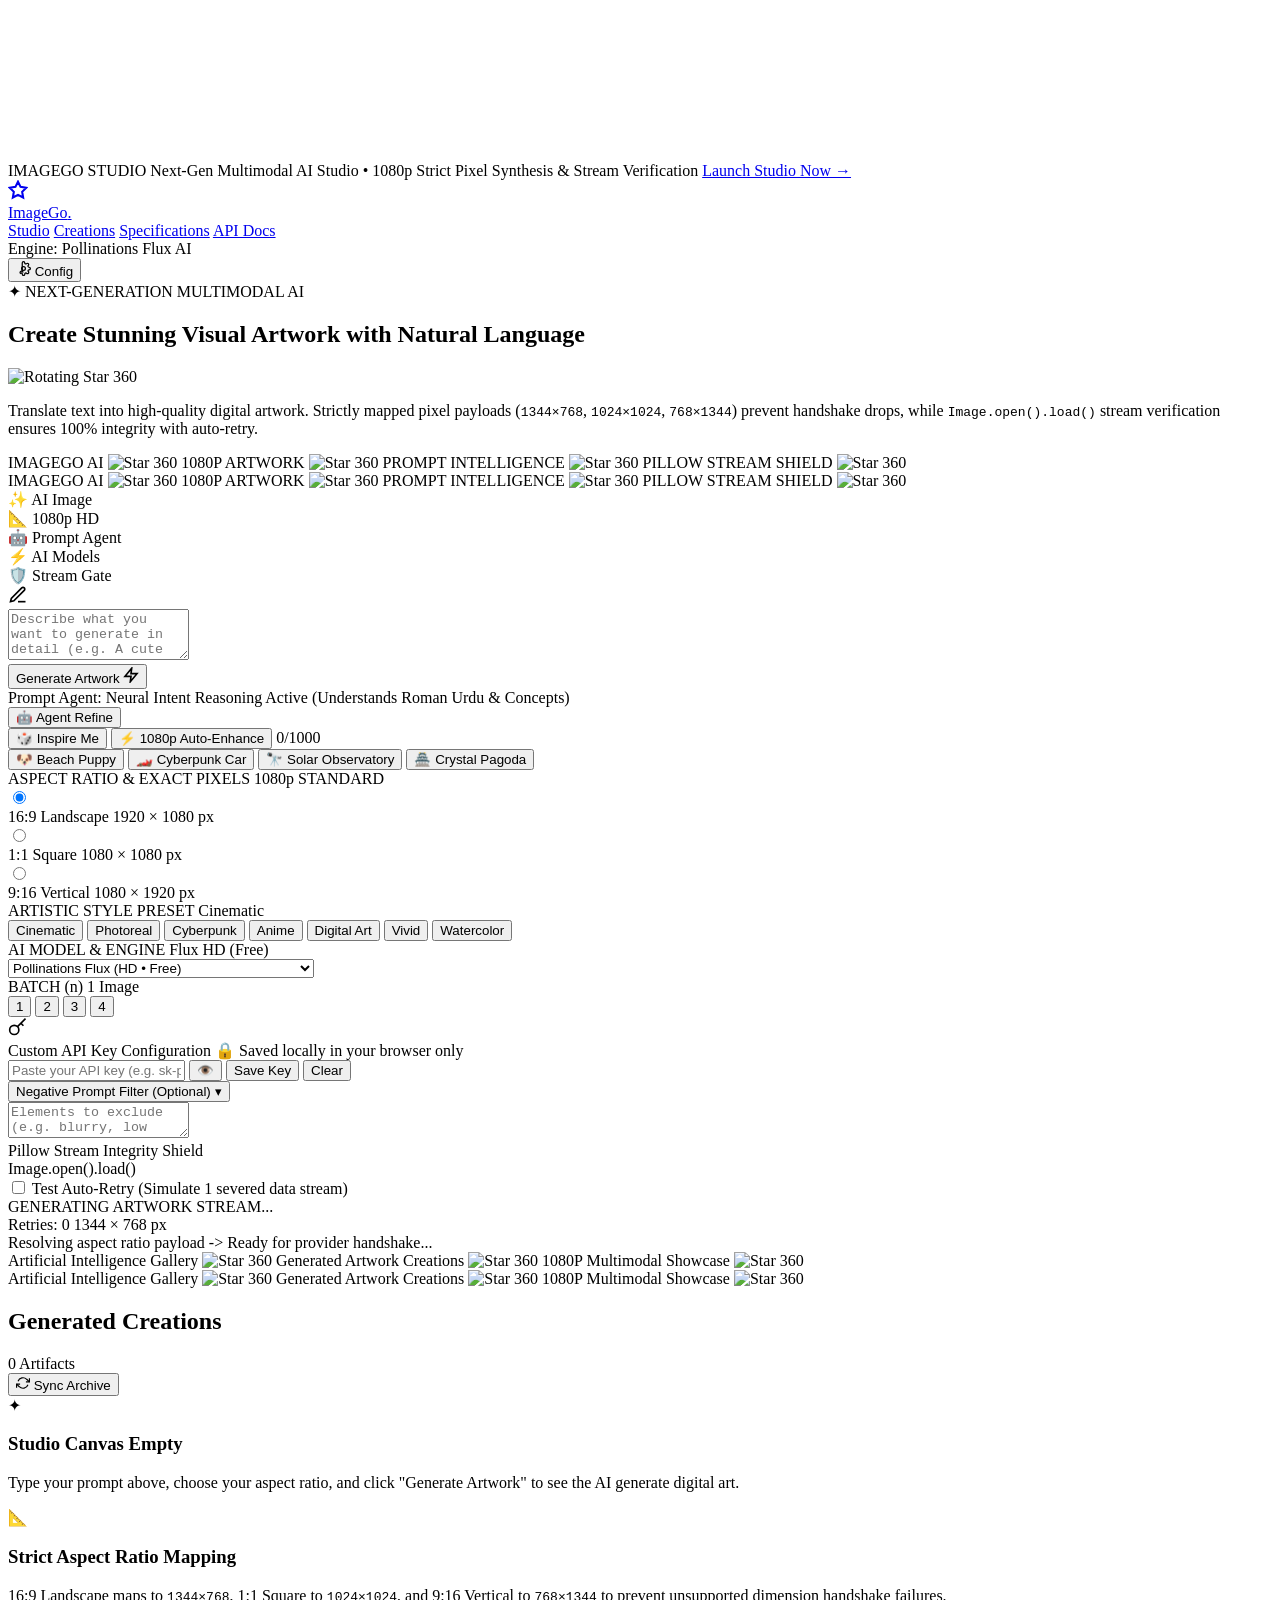
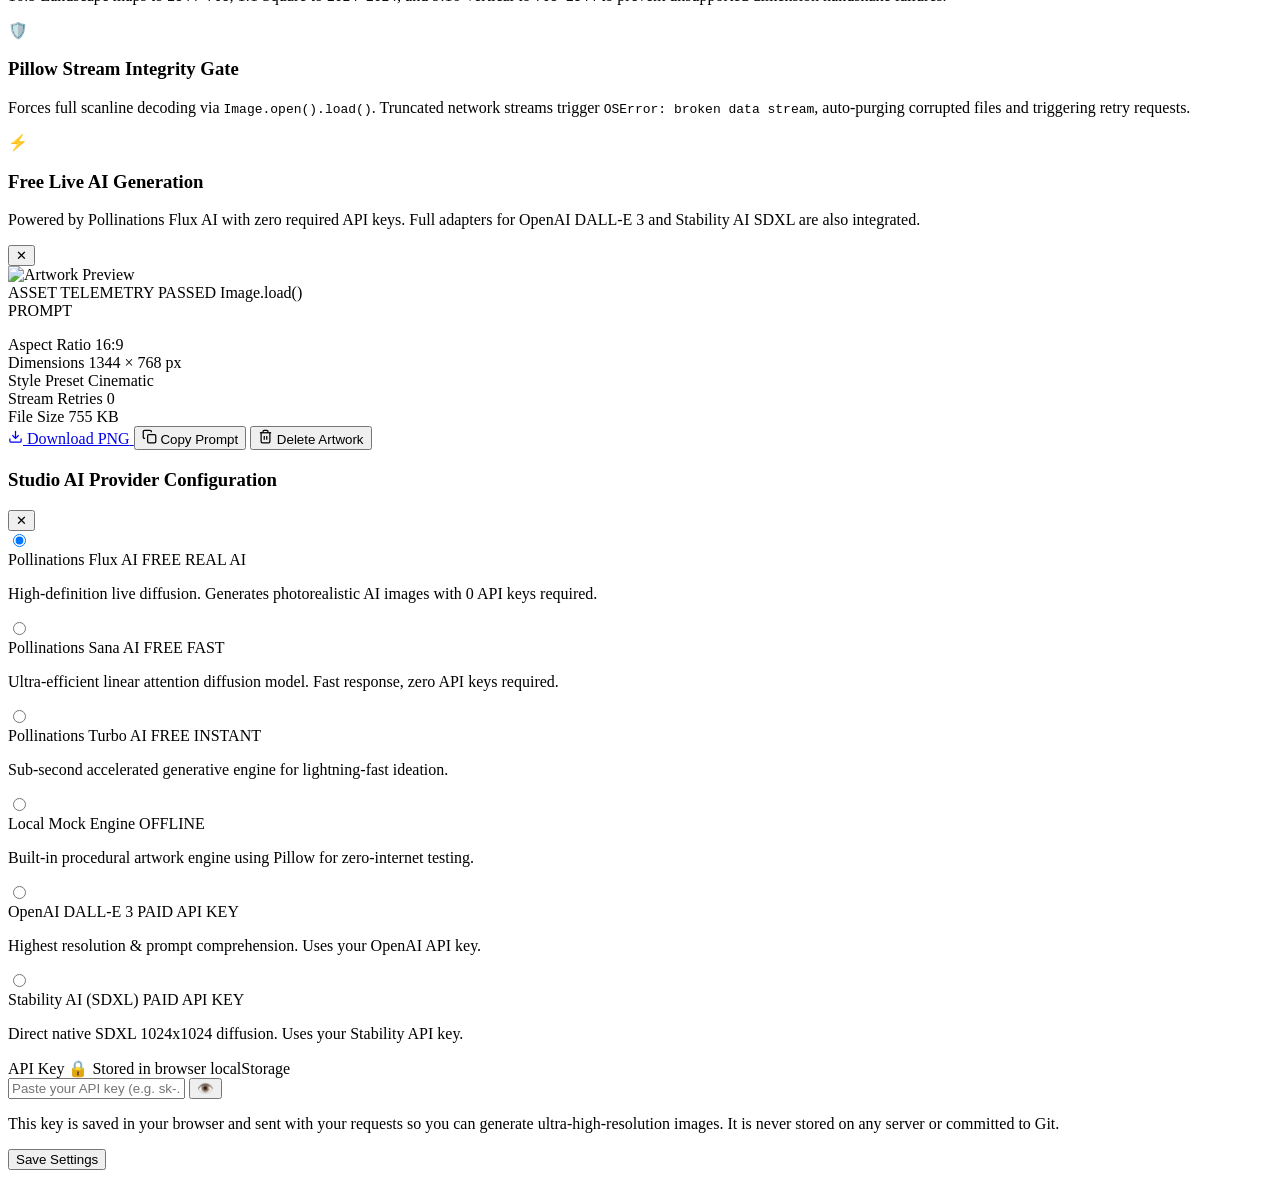
==== app/static/index.html @ f9ce42af "feat: complete ImageGo Multimodal AI Studio with 1080p resolution mapping, Pillow verification shiel" ====
<!DOCTYPE html>
<html lang="en">

<head>
  <meta charset="UTF-8" />
  <meta name="viewport" content="width=device-width, initial-scale=1.0" />
  <title>ImageGo // Next-Gen Multimodal AI Studio</title>
  <meta name="description"
    content="State-of-the-art AI image studio ImageGo, featuring live background video, strict aspect-ratio pixel mapping, and Pillow stream integrity verification." />

  <!-- Premium Fonts: Inter & Plus Jakarta Sans -->
  <link rel="preconnect" href="https://fonts.googleapis.com" />
  <link rel="preconnect" href="https://fonts.gstatic.com" crossorigin />
  <link
    href="https://fonts.googleapis.com/css2?family=Inter:wght@300;400;500;600;700;800&family=JetBrains+Mono:wght@400;500;600&family=Plus+Jakarta+Sans:wght@600;700;800&display=swap"
    rel="stylesheet" />

  <link rel="stylesheet" href="/static/css/style.css?v=10.1" />
</head>

<body class="imagenerator-body">
  <!-- Live Ambient Video Background -->
  <div class="video-bg-container">
    <video class="video-bg" autoplay loop muted playsinline poster="">
      <source
        src="https://d8j0ntlcm91z4.cloudfront.net/user_38xzZboKViGWJOttwIXH07lWA1P/hf_20260815_030633_1712fc71-4979-4e14-98f9-9f95702ab3da.mp4"
        type="video/mp4" />
    </video>
    <div class="video-overlay"></div>
  </div>

  <!-- Top Announcement Bar (Webflow Imagenerator rt-sign-up-offer) -->
  <div class="top-announcement-bar">
    <div class="announcement-content">
      <span class="announcement-pill">IMAGEGO STUDIO</span>
      <span class="announcement-text">Next-Gen Multimodal AI Studio • 1080p Strict Pixel Synthesis & Stream Verification</span>
      <a href="#studio-section" class="announcement-link">Launch Studio Now →</a>
    </div>
  </div>

  <!-- Sticky Glass Navbar (Imagenerator Style) -->
  <header class="main-navbar">
    <div class="nav-container">
      <a href="/" class="brand-logo">
        <div class="logo-icon-wrap">
          <svg width="20" height="20" viewBox="0 0 24 24" fill="none" stroke="currentColor" stroke-width="2.5">
            <polygon
              points="12 2 15.09 8.26 22 9.27 17 14.14 18.18 21.02 12 17.77 5.82 21.02 7 14.14 2 9.27 8.91 8.26 12 2">
            </polygon>
          </svg>
        </div>
        <span class="brand-name">ImageGo<span class="brand-dot">.</span></span>
      </a>

      <!-- Center Nav Links -->
      <nav class="nav-links-menu">
        <a href="#studio-section" class="nav-link active">Studio</a>
        <a href="#gallery-section" class="nav-link">Creations</a>
        <a href="#specs-section" class="nav-link">Specifications</a>
        <a href="/docs" target="_blank" class="nav-link">API Docs</a>
      </nav>

      <!-- Right Nav Status & Actions -->
      <div class="nav-right-actions">
        <div class="engine-status-pill">
          <span class="live-dot"></span>
          <span class="engine-label">Engine:</span>
          <span class="engine-val" id="navEngineName">Pollinations Flux AI</span>
        </div>
        <button class="nav-config-btn" id="openSettingsBtn" title="Settings">
          <svg width="15" height="15" viewBox="0 0 24 24" fill="none" stroke="currentColor" stroke-width="2">
            <circle cx="12" cy="12" r="3"></circle>
            <path
              d="M19.4 15a1.65 1.65 0 0 0 .33 1.82l.06.06a2 2 0 0 1 0 2.83 2 2 0 0 1-2.83 0l-.06-.06a1.65 1.65 0 0 0-1.82-.33 1.65 1.65 0 0 0-1 1.51V21a2 2 0 0 1-2 2 2 2 0 0 1-2-2v-.09A1.65 1.65 0 0 0 9 19.4a1.65 1.65 0 0 0-1.82.33l-.06.06a2 2 0 0 1 0-2.83 2 2 0 0 1 2.83 0l.06.06a1.65 1.65 0 0 0 1.82.33H9a1.65 1.65 0 0 0 1-1.51V3a2 2 0 0 1 2-2 2 2 0 0 1 2 2v.09a1.65 1.65 0 0 0 1 1.51 1.65 1.65 0 0 0 1.82-.33l.06-.06a2 2 0 0 1 2.83 0 2 2 0 0 1 0 2.83l-.06.06a1.65 1.65 0 0 0-.33 1.82V9a1.65 1.65 0 0 0 1.51 1H21a2 2 0 0 1 2 2 2 2 0 0 1-2 2h-.09a1.65 1.65 0 0 0-1.51 1z">
            </path>
          </svg>
          <span>Config</span>
        </button>
      </div>
    </div>
  </header>

  <!-- Hero & Generator Studio Section -->
  <main class="page-main-wrapper" id="studio-section">
    <!-- Hero Header -->
    <section class="hero-intro-section">
      <div class="hero-badge animate-slide-down">
        <span class="badge-spark spin-360-element">✦</span>
        <span>NEXT-GENERATION MULTIMODAL AI</span>
      </div>
      <div class="hero-heading-wrapper">
        <h1 class="hero-headline text-slide-up">
          Create <span class="gradient-text">Stunning Visual Artwork</span> with Natural Language
        </h1>
        <div class="rt-pricing-title-star rt-change-direction rt-spin-360" title="360° Rotating Emblem">
          <img src="/static/img/star-spin-badge.svg" width="46" height="46" alt="Rotating Star 360" class="star-spin-icon" />
        </div>
      </div>
      <p class="hero-subtext text-slide-up-delayed">
        Translate text into high-quality digital artwork. Strictly mapped pixel payloads (<code
          class="pixel-code">1344×768</code>, <code class="pixel-code">1024×1024</code>, <code
          class="pixel-code">768×1344</code>) prevent handshake drops, while <code
          class="pixel-code">Image.open().load()</code> stream verification ensures 100% integrity with auto-retry.
      </p>
    </section>

    <!-- Webflow Infinite Sliding Marquee Train with 360° Rotating Stars -->
    <div class="rt-hero-infinite-marquee-wrap">
      <div class="rt-marquee-track">
        <div class="rt-home-v1-hero-maquee-train">
          <span class="rt-about-our-vision-v1-marquee">IMAGEGO AI</span>
          <img src="/static/img/star-spin-large.svg" alt="Star 360" class="rt-marquee-star-spin" />
          <span class="rt-about-our-vision-v1-marquee">1080P ARTWORK</span>
          <img src="/static/img/star-spin-large.svg" alt="Star 360" class="rt-marquee-star-spin" />
          <span class="rt-about-our-vision-v1-marquee">PROMPT INTELLIGENCE</span>
          <img src="/static/img/star-spin-large.svg" alt="Star 360" class="rt-marquee-star-spin" />
          <span class="rt-about-our-vision-v1-marquee">PILLOW STREAM SHIELD</span>
          <img src="/static/img/star-spin-large.svg" alt="Star 360" class="rt-marquee-star-spin" />
        </div>
        <div class="rt-home-v1-hero-maquee-train" aria-hidden="true">
          <span class="rt-about-our-vision-v1-marquee">IMAGEGO AI</span>
          <img src="/static/img/star-spin-large.svg" alt="Star 360" class="rt-marquee-star-spin" />
          <span class="rt-about-our-vision-v1-marquee">1080P ARTWORK</span>
          <img src="/static/img/star-spin-large.svg" alt="Star 360" class="rt-marquee-star-spin" />
          <span class="rt-about-our-vision-v1-marquee">PROMPT INTELLIGENCE</span>
          <img src="/static/img/star-spin-large.svg" alt="Star 360" class="rt-marquee-star-spin" />
          <span class="rt-about-our-vision-v1-marquee">PILLOW STREAM SHIELD</span>
          <img src="/static/img/star-spin-large.svg" alt="Star 360" class="rt-marquee-star-spin" />
        </div>
      </div>
    </div>

    <!-- Master Glass Studio Prompter Card (Webflow rt-image-genarator-main) -->
    <section class="generator-studio-card">
      <div class="studio-card-inner">
        <!-- Webflow Top Mode Options Strip -->
        <div class="tr-create-option-holder">
          <div class="tr-create-option-item active" id="tabOptionAiImage">
            <span class="option-icon">✨</span>
            <span class="option-label">AI Image</span>
          </div>
          <div class="tr-create-option-item" id="tabOption1080p">
            <span class="option-icon">📐</span>
            <span class="option-label">1080p HD</span>
          </div>
          <div class="tr-create-option-item" id="tabOptionAgent">
            <span class="option-icon">🤖</span>
            <span class="option-label">Prompt Agent</span>
          </div>
          <div class="tr-create-option-item" id="tabOptionModels">
            <span class="option-icon">⚡</span>
            <span class="option-label">AI Models</span>
          </div>
          <div class="tr-create-option-item" id="tabOptionIntegrity">
            <span class="option-icon">🛡️</span>
            <span class="option-label">Stream Gate</span>
          </div>
        </div>

        <!-- Main Input Row -->
        <div class="prompter-main-input-wrap">
          <div class="input-glow-bg"></div>
          <div class="prompter-input-inner">
            <div class="prompter-icon">
              <svg width="20" height="20" viewBox="0 0 24 24" fill="none" stroke="currentColor" stroke-width="2">
                <path d="M12 20h9"></path>
                <path d="M16.5 3.5a2.121 2.121 0 0 1 3 3L7 19l-4 1 1-4L16.5 3.5z"></path>
              </svg>
            </div>
            <textarea id="promptInput" class="prompter-textarea" rows="3"
              placeholder="Describe what you want to generate in detail (e.g. A cute fluffy golden retriever puppy wearing sunglasses on a sunny beach, photorealistic 8k)..."></textarea>

            <div class="prompter-submit-pane">
              <button type="button" id="generateBtn" class="generator-action-btn rt-button-main-v2">
                <div class="rt-button-circle"></div>
                <span class="btn-shine"></span>
                <span class="btn-text rt-button-text" id="generateBtnText">Generate Artwork</span>
                <svg width="16" height="16" viewBox="0 0 24 24" fill="none" stroke="currentColor" stroke-width="2.5">
                  <polygon points="13 2 3 14 12 14 11 22 21 10 12 10 13 2"></polygon>
                </svg>
              </button>
            </div>
          </div>
        </div>

        <!-- Intelligent Prompt Agent Bar -->
        <div class="agent-assistant-bar">
          <div class="agent-status-left">
            <span class="agent-pulsing-orb"></span>
            <span class="agent-title">Prompt Agent:</span>
            <span class="agent-state-label" id="agentStatusLabel">Neural Intent Reasoning Active (Understands Roman Urdu & Concepts)</span>
          </div>
          <button type="button" class="agent-refine-trigger" id="agentRefineBtn" title="Agent interprets intent, cleans typos, and translates to 1080p photorealistic directives">
            <span>🤖 Agent Refine</span>
          </button>
        </div>

        <!-- Prompt Enhancers & Inspiration Chips -->
        <div class="prompt-tools-line">
          <div class="quick-helpers">
            <button type="button" class="helper-btn" id="randomizePromptBtn">
              <span>🎲 Inspire Me</span>
            </button>
            <button type="button" class="helper-btn pulse-glow" id="aiOptimizePromptBtn" title="Intelligently expand and optimize prompt for 1080p synthesis">
              <span>⚡ 1080p Auto-Enhance</span>
            </button>
            <span class="char-tracker" id="promptCharCount">0/1000</span>
          </div>

          <div class="inspiration-chips" id="inspirationChips">
            <button type="button" class="chip-item"
              data-prompt="A cute fluffy golden retriever puppy wearing sunglasses on a sunny beach, photorealistic 8k">
              🐶 Beach Puppy
            </button>
            <button type="button" class="chip-item"
              data-prompt="A futuristic luxury sports car racing through neon rain, cyberpunk style reflections">
              🏎️ Cyberpunk Car
            </button>
            <button type="button" class="chip-item"
              data-prompt="Gilded solarium astronomical observatory with brass celestial armillary spheres, volumetric god rays">
              🔭 Solar Observatory
            </button>
            <button type="button" class="chip-item"
              data-prompt="Surreal floating crystal pagoda above a sea of iridescent liquid mercury at sunset, cinematic mist">
              🏯 Crystal Pagoda
            </button>
          </div>
        </div>

        <!-- Studio Control Parameters Shelf -->
        <div class="studio-parameters-shelf">
          <!-- Parameter 1: Aspect Ratio Pixel Payloads -->
          <div class="param-block flex-2">
            <div class="param-header">
              <span class="param-label">ASPECT RATIO & EXACT PIXELS</span>
              <span class="param-badge">1080p STANDARD</span>
            </div>

            <div class="aspect-ratio-pills" id="aspectRatioGrid">
              <!-- 16:9 Landscape -->
              <label class="ratio-pill active" data-ratio="16:9" id="aspectCard169">
                <input type="radio" name="aspect_ratio" value="16:9" checked />
                <div class="ratio-icon-frame frame-16-9"></div>
                <div class="ratio-text-group">
                  <span class="ratio-name">16:9 Landscape</span>
                  <span class="ratio-size">1920 × 1080 px</span>
                </div>
              </label>

              <!-- 1:1 Square -->
              <label class="ratio-pill" data-ratio="1:1" id="aspectCard11">
                <input type="radio" name="aspect_ratio" value="1:1" />
                <div class="ratio-icon-frame frame-1-1"></div>
                <div class="ratio-text-group">
                  <span class="ratio-name">1:1 Square</span>
                  <span class="ratio-size">1080 × 1080 px</span>
                </div>
              </label>

              <!-- 9:16 Portrait -->
              <label class="ratio-pill" data-ratio="9:16" id="aspectCard916">
                <input type="radio" name="aspect_ratio" value="9:16" />
                <div class="ratio-icon-frame frame-9-16"></div>
                <div class="ratio-text-group">
                  <span class="ratio-name">9:16 Vertical</span>
                  <span class="ratio-size">1080 × 1920 px</span>
                </div>
              </label>
            </div>
          </div>

          <!-- Parameter 2: Aesthetic Style Presets -->
          <div class="param-block flex-2">
            <div class="param-header">
              <span class="param-label">ARTISTIC STYLE PRESET</span>
              <span class="param-badge-active" id="activeStyleBadge">Cinematic</span>
            </div>

            <div class="style-pills-row" id="styleCardsGrid">
              <button type="button" class="style-capsule active" data-style="cinematic">
                <span class="style-dot grad-cinematic"></span>
                <span>Cinematic</span>
              </button>
              <button type="button" class="style-capsule" data-style="photorealistic">
                <span class="style-dot grad-photoreal"></span>
                <span>Photoreal</span>
              </button>
              <button type="button" class="style-capsule" data-style="cyberpunk">
                <span class="style-dot grad-cyberpunk"></span>
                <span>Cyberpunk</span>
              </button>
              <button type="button" class="style-capsule" data-style="anime">
                <span class="style-dot grad-anime"></span>
                <span>Anime</span>
              </button>
              <button type="button" class="style-capsule" data-style="digital_art">
                <span class="style-dot grad-digital"></span>
                <span>Digital Art</span>
              </button>
              <button type="button" class="style-capsule" data-style="vivid">
                <span class="style-dot grad-vivid"></span>
                <span>Vivid</span>
              </button>
              <button type="button" class="style-capsule" data-style="watercolor">
                <span class="style-dot grad-watercolor"></span>
                <span>Watercolor</span>
              </button>
            </div>

            <select id="styleSelect" style="display: none;">
              <option value="cinematic" selected>cinematic</option>
              <option value="photorealistic">photorealistic</option>
              <option value="cyberpunk">cyberpunk</option>
              <option value="anime">anime</option>
              <option value="digital_art">digital_art</option>
              <option value="vivid">vivid</option>
              <option value="watercolor">watercolor</option>
            </select>
          </div>

          <!-- Parameter 3: AI Engine & Model -->
          <div class="param-block flex-2">
            <div class="param-header">
              <span class="param-label">AI MODEL & ENGINE</span>
              <span class="param-badge-active" id="activeModelBadge">Flux HD (Free)</span>
            </div>

            <div class="model-select-wrapper">
              <select id="modelSelector" class="studio-model-select">
                <optgroup label="🌟 Free Real AI (No API Key Required)">
                  <option value="pollinations_flux" selected>Pollinations Flux (HD • Free)</option>
                  <option value="pollinations_sana">Pollinations Sana (Fast • Free)</option>
                  <option value="pollinations_turbo">Pollinations Turbo (Instant • Free)</option>
                  <option value="mock">Local Mock Engine (Offline Pillow)</option>
                </optgroup>
                <optgroup label="⚡ High-Resolution Pro Models (Custom API Key)">
                  <option value="openai">OpenAI DALL-E 3 (HD Quality • Custom Key)</option>
                  <option value="stability">Stability AI SDXL (SDXL 1024 • Custom Key)</option>
                </optgroup>
              </select>
            </div>
          </div>

          <!-- Parameter 4: Batch Quantity -->
          <div class="param-block flex-1">
            <div class="param-header">
              <span class="param-label">BATCH (n)</span>
              <span class="param-badge" id="batchPill">1 Image</span>
            </div>

            <div class="segmented-batch" id="countControl">
              <button type="button" class="batch-num-btn active" data-count="1">1</button>
              <button type="button" class="batch-num-btn" data-count="2">2</button>
              <button type="button" class="batch-num-btn" data-count="3">3</button>
              <button type="button" class="batch-num-btn" data-count="4">4</button>
            </div>
          </div>
        </div>

        <!-- Dynamic User API Key Drawer (Expands for OpenAI and Stability AI) -->
        <div class="user-api-key-drawer hidden" id="apiKeyDrawer">
          <div class="api-key-drawer-inner">
            <div class="api-key-icon">
              <svg width="20" height="20" viewBox="0 0 24 24" fill="none" stroke="currentColor" stroke-width="2">
                <circle cx="7.5" cy="15.5" r="5.5"></circle>
                <path d="m21 2-9.6 9.6"></path>
                <path d="m15.5 7.5 3 3"></path>
              </svg>
            </div>
            <div class="api-key-content">
              <div class="api-key-header">
                <span class="api-key-title" id="apiKeyTitle">Custom API Key Configuration</span>
                <span class="api-key-shield">🔒 Saved locally in your browser only</span>
              </div>
              <div class="api-key-row">
                <input type="password" id="customApiKeyInput" class="api-key-input" placeholder="Paste your API key (e.g. sk-proj-...)" autocomplete="off" />
                <button type="button" id="toggleApiKeyVisBtn" class="api-key-btn icon-btn" title="Toggle visibility">👁️</button>
                <button type="button" id="saveApiKeyBtn" class="api-key-btn save-btn">Save Key</button>
                <button type="button" id="clearApiKeyBtn" class="api-key-btn clear-btn">Clear</button>
              </div>
            </div>
          </div>
        </div>

        <!-- Collapsible Row: Negative Prompt & Pipeline Integrity Test -->
        <div class="advanced-studio-row">
          <!-- Negative Prompt Toggle -->
          <div class="accordion-item flex-1">
            <button type="button" class="accordion-trigger" id="toggleNegativePromptBtn" aria-expanded="false">
              <span class="dot-red"></span>
              <span>Negative Prompt Filter (Optional)</span>
              <span class="chevron-icon">▾</span>
            </button>
            <div class="accordion-panel" id="negativePromptContainer">
              <textarea id="negativePromptInput" class="glass-sub-textarea" rows="2"
                placeholder="Elements to exclude (e.g. blurry, low quality, artifacts, watermark)..."></textarea>
            </div>
          </div>

          <!-- Stream Integrity Audit Switch (Assignment Rubric) -->
          <div class="audit-item flex-1">
            <div class="audit-box">
              <div class="audit-header">
                <div class="audit-beacon-wrap">
                  <span class="audit-dot"></span>
                  <span class="audit-title">Pillow Stream Integrity Shield</span>
                </div>
                <span class="audit-tag">Image.open().load()</span>
              </div>
              <label class="switch-row">
                <input type="checkbox" id="simulateCorruptionToggle" />
                <span class="switch-ui-track">
                  <span class="switch-ui-thumb"></span>
                </span>
                <span class="switch-ui-label">Test Auto-Retry (Simulate 1 severed data stream)</span>
              </label>
            </div>
          </div>
        </div>
      </div>
    </section>

    <!-- Live Realtime Telemetry HUD (Active during generation) -->
    <div class="telemetry-banner hidden" id="telemetryCard">
      <div class="telemetry-banner-top">
        <div class="telemetry-step-wrap">
          <div class="telemetry-spinner"></div>
          <span class="telemetry-step-title" id="telemetryStepText">GENERATING ARTWORK STREAM...</span>
        </div>
        <div class="telemetry-badges">
          <span class="telemetry-tag" id="telemetryRetryPill">Retries: 0</span>
          <span class="telemetry-tag cyan-tag" id="telemetryDimsPill">1344 × 768 px</span>
        </div>
      </div>
      <div class="telemetry-track">
        <div class="telemetry-fill" id="telemetryProgressBar"></div>
      </div>
      <div class="telemetry-log-box" id="telemetryLogText">
        Resolving aspect ratio payload -> Ready for provider handshake...
      </div>
    </div>

    <!-- Webflow Giant Gallery Sliding Marquee with 360° Rotating Stars -->
    <div class="rt-ai-gallery-marquee-wrap">
      <div class="rt-ai-gallery-track">
        <div class="rt-ai-gallery-v1-text-marquee-train">
          <span class="rt-ai-gallery-v1-text-marquee">Artificial Intelligence Gallery</span>
          <img src="/static/img/star-spin-large.svg" alt="Star 360" class="rt-marquee-star-spin" />
          <span class="rt-ai-gallery-v1-text-marquee">Generated Artwork Creations</span>
          <img src="/static/img/star-spin-large.svg" alt="Star 360" class="rt-marquee-star-spin" />
          <span class="rt-ai-gallery-v1-text-marquee">1080P Multimodal Showcase</span>
          <img src="/static/img/star-spin-large.svg" alt="Star 360" class="rt-marquee-star-spin" />
        </div>
        <div class="rt-ai-gallery-v1-text-marquee-train" aria-hidden="true">
          <span class="rt-ai-gallery-v1-text-marquee">Artificial Intelligence Gallery</span>
          <img src="/static/img/star-spin-large.svg" alt="Star 360" class="rt-marquee-star-spin" />
          <span class="rt-ai-gallery-v1-text-marquee">Generated Artwork Creations</span>
          <img src="/static/img/star-spin-large.svg" alt="Star 360" class="rt-marquee-star-spin" />
          <span class="rt-ai-gallery-v1-text-marquee">1080P Multimodal Showcase</span>
          <img src="/static/img/star-spin-large.svg" alt="Star 360" class="rt-marquee-star-spin" />
        </div>
      </div>
    </div>

    <!-- Gallery Section (Imagenerator Style) -->
    <section class="gallery-showcase-section" id="gallery-section">
      <div class="section-title-bar">
        <div class="title-meta-wrap">
          <h2 class="gallery-heading">Generated Creations</h2>
          <span class="gallery-count-pill" id="artworksCounter">0 Artifacts</span>
        </div>
        <div class="title-action-wrap">
          <button class="glass-action-btn" id="refreshHistoryBtn" title="Sync outputs/ directory">
            <svg width="14" height="14" viewBox="0 0 24 24" fill="none" stroke="currentColor" stroke-width="2">
              <polyline points="23 4 23 10 17 10"></polyline>
              <polyline points="1 20 1 14 7 14"></polyline>
              <path d="M3.51 9a9 9 0 0 1 14.85-3.36L23 10M1 14l4.64 4.36A9 9 0 0 0 20.49 15"></path>
            </svg>
            <span>Sync Archive</span>
          </button>
        </div>
      </div>

      <!-- Artwork Grid Container -->
      <div class="artwork-masonry-grid" id="artworkGrid">
        <!-- Empty State Hero -->
        <div class="empty-showcase-card" id="emptyState">
          <div class="empty-icon-ring">✦</div>
          <h3 class="empty-card-title">Studio Canvas Empty</h3>
          <p class="empty-card-desc">
            Type your prompt above, choose your aspect ratio, and click "Generate Artwork" to see the AI generate
            digital art.
          </p>
        </div>
      </div>
    </section>

    <!-- Specifications & Features Section (Webflow Template Style) -->
    <section class="specs-feature-section" id="specs-section">
      <div class="specs-grid">
        <div class="spec-feature-card">
          <div class="feature-icon">📐</div>
          <h3 class="feature-title">Strict Aspect Ratio Mapping</h3>
          <p class="feature-desc">16:9 Landscape maps to <code>1344×768</code>, 1:1 Square to <code>1024×1024</code>,
            and 9:16 Vertical to <code>768×1344</code> to prevent unsupported dimension handshake failures.</p>
        </div>
        <div class="spec-feature-card">
          <div class="feature-icon">🛡️</div>
          <h3 class="feature-title">Pillow Stream Integrity Gate</h3>
          <p class="feature-desc">Forces full scanline decoding via <code>Image.open().load()</code>. Truncated network
            streams trigger <code>OSError: broken data stream</code>, auto-purging corrupted files and triggering retry
            requests.</p>
        </div>
        <div class="spec-feature-card">
          <div class="feature-icon">⚡</div>
          <h3 class="feature-title">Free Live AI Generation</h3>
          <p class="feature-desc">Powered by Pollinations Flux AI with zero required API keys. Full adapters for OpenAI
            DALL-E 3 and Stability AI SDXL are also integrated.</p>
        </div>
      </div>
    </section>
  </main>

  <!-- Cinema Lightbox Modal -->
  <div class="modal-backdrop-theater hidden" id="lightboxModal" role="dialog" aria-modal="true">
    <div class="theater-window">
      <button class="theater-close-btn" id="closeLightboxBtn" aria-label="Close Lightbox">✕</button>
      <div class="theater-split-body">
        <div class="theater-media-frame">
          <img id="lightboxImage" src="" alt="Artwork Preview" />
        </div>
        <div class="theater-telemetry-pane">
          <div class="pane-header">
            <span class="pane-label">ASSET TELEMETRY</span>
            <span class="pane-verified" id="lightboxVerification">PASSED Image.load()</span>
          </div>
          <div class="pane-prompt-box">
            <span class="prompt-meta-label">PROMPT</span>
            <p class="prompt-meta-text" id="lightboxPrompt"></p>
          </div>
          <div class="specs-mini-table">
            <div class="mini-spec-row">
              <span class="spec-k">Aspect Ratio</span>
              <span class="spec-v cyan-color" id="lightboxRatio">16:9</span>
            </div>
            <div class="mini-spec-row">
              <span class="spec-k">Dimensions</span>
              <span class="spec-v" id="lightboxDimensions">1344 × 768 px</span>
            </div>
            <div class="mini-spec-row">
              <span class="spec-k">Style Preset</span>
              <span class="spec-v" id="lightboxStyle">Cinematic</span>
            </div>
            <div class="mini-spec-row">
              <span class="spec-k">Stream Retries</span>
              <span class="spec-v" id="lightboxRetries">0</span>
            </div>
            <div class="mini-spec-row">
              <span class="spec-k">File Size</span>
              <span class="spec-v" id="lightboxFileSize">755 KB</span>
            </div>
          </div>
          <div class="pane-actions">
            <a id="lightboxDownloadBtn" href="#" download class="pane-btn primary-pane-btn">
              <svg width="15" height="15" viewBox="0 0 24 24" fill="none" stroke="currentColor" stroke-width="2">
                <path d="M21 15v4a2 2 0 0 1-2 2H5a2 2 0 0 1-2-2v-4"></path>
                <polyline points="7 10 12 15 17 10"></polyline>
                <line x1="12" y1="15" x2="12" y2="3"></line>
              </svg>
              <span>Download PNG</span>
            </a>
            <button type="button" id="lightboxCopyPromptBtn" class="pane-btn secondary-pane-btn">
              <svg width="15" height="15" viewBox="0 0 24 24" fill="none" stroke="currentColor" stroke-width="2">
                <rect x="9" y="9" width="13" height="13" rx="2" ry="2"></rect>
                <path d="M5 15H4a2 2 0 0 1-2-2V4a2 2 0 0 1 2-2h9a2 2 0 0 1 2 2v1"></path>
              </svg>
              <span>Copy Prompt</span>
            </button>
            <button type="button" id="lightboxDeleteBtn" class="pane-btn danger-pane-btn" title="Permanently delete this artwork">
              <svg width="15" height="15" viewBox="0 0 24 24" fill="none" stroke="currentColor" stroke-width="2">
                <polyline points="3 6 5 6 21 6"></polyline>
                <path d="M19 6v14a2 2 0 0 1-2 2H7a2 2 0 0 1-2-2V6m3 0V4a2 2 0 0 1 2-2h4a2 2 0 0 1 2 2v2"></path>
                <line x1="10" y1="11" x2="10" y2="17"></line>
                <line x1="14" y1="11" x2="14" y2="17"></line>
              </svg>
              <span>Delete Artwork</span>
            </button>
          </div>
        </div>
      </div>
    </div>
  </div>

  <!-- Settings Configuration Modal -->
  <div class="modal-backdrop-theater hidden" id="settingsModal" role="dialog" aria-modal="true">
    <div class="settings-modal-box">
      <div class="settings-head">
        <h3 class="settings-title">Studio AI Provider Configuration</h3>
        <button class="theater-close-btn" id="closeSettingsBtn" aria-label="Close Settings">✕</button>
      </div>
      <div class="settings-body">
        <div class="provider-radio-stack">
          <label class="provider-radio-tile active" data-provider="pollinations_flux">
            <input type="radio" name="providerSelect" value="pollinations_flux" checked />
            <div class="radio-tile-body">
              <div class="tile-top-line">
                <span class="tile-title">Pollinations Flux AI</span>
                <span class="badge-free">FREE REAL AI</span>
              </div>
              <p class="tile-desc">High-definition live diffusion. Generates photorealistic AI images with 0 API keys required.</p>
            </div>
          </label>

          <label class="provider-radio-tile" data-provider="pollinations_sana">
            <input type="radio" name="providerSelect" value="pollinations_sana" />
            <div class="radio-tile-body">
              <div class="tile-top-line">
                <span class="tile-title">Pollinations Sana AI</span>
                <span class="badge-free">FREE FAST</span>
              </div>
              <p class="tile-desc">Ultra-efficient linear attention diffusion model. Fast response, zero API keys required.</p>
            </div>
          </label>

          <label class="provider-radio-tile" data-provider="pollinations_turbo">
            <input type="radio" name="providerSelect" value="pollinations_turbo" />
            <div class="radio-tile-body">
              <div class="tile-top-line">
                <span class="tile-title">Pollinations Turbo AI</span>
                <span class="badge-free">FREE INSTANT</span>
              </div>
              <p class="tile-desc">Sub-second accelerated generative engine for lightning-fast ideation.</p>
            </div>
          </label>

          <label class="provider-radio-tile" data-provider="mock">
            <input type="radio" name="providerSelect" value="mock" />
            <div class="radio-tile-body">
              <div class="tile-top-line">
                <span class="tile-title">Local Mock Engine</span>
                <span class="badge-offline">OFFLINE</span>
              </div>
              <p class="tile-desc">Built-in procedural artwork engine using Pillow for zero-internet testing.</p>
            </div>
          </label>

          <label class="provider-radio-tile" data-provider="openai">
            <input type="radio" name="providerSelect" value="openai" />
            <div class="radio-tile-body">
              <div class="tile-top-line">
                <span class="tile-title">OpenAI DALL-E 3</span>
                <span class="badge-paid">PAID API KEY</span>
              </div>
              <p class="tile-desc">Highest resolution & prompt comprehension. Uses your OpenAI API key.</p>
            </div>
          </label>

          <label class="provider-radio-tile" data-provider="stability">
            <input type="radio" name="providerSelect" value="stability" />
            <div class="radio-tile-body">
              <div class="tile-top-line">
                <span class="tile-title">Stability AI (SDXL)</span>
                <span class="badge-paid">PAID API KEY</span>
              </div>
              <p class="tile-desc">Direct native SDXL 1024x1024 diffusion. Uses your Stability API key.</p>
            </div>
          </label>
        </div>

        <!-- Custom User API Key Input Box inside Settings Modal -->
        <div class="modal-api-key-box hidden" id="modalApiKeySection">
          <div class="modal-api-key-header">
            <span class="modal-api-key-label" id="modalApiKeyLabel">API Key</span>
            <span class="api-key-shield">🔒 Stored in browser localStorage</span>
          </div>
          <div class="api-key-row">
            <input type="password" id="modalApiKeyInput" class="api-key-input" placeholder="Paste your API key (e.g. sk-...)" autocomplete="off" />
            <button type="button" id="modalToggleApiKeyVisBtn" class="api-key-btn icon-btn" title="Toggle visibility">👁️</button>
          </div>
          <p class="api-key-hint">This key is saved in your browser and sent with your requests so you can generate ultra-high-resolution images. It is never stored on any server or committed to Git.</p>
        </div>
      </div>
      <div class="settings-footer">
        <button class="pane-btn primary-pane-btn" id="saveSettingsBtn">Save Settings</button>
      </div>
    </div>
  </div>

  <!-- Toast Notification Container -->
  <div class="toast-shelf-container" id="toastContainer" aria-live="polite"></div>

  <script src="/static/js/app.js?v=7.0"></script>
</body>

</html>
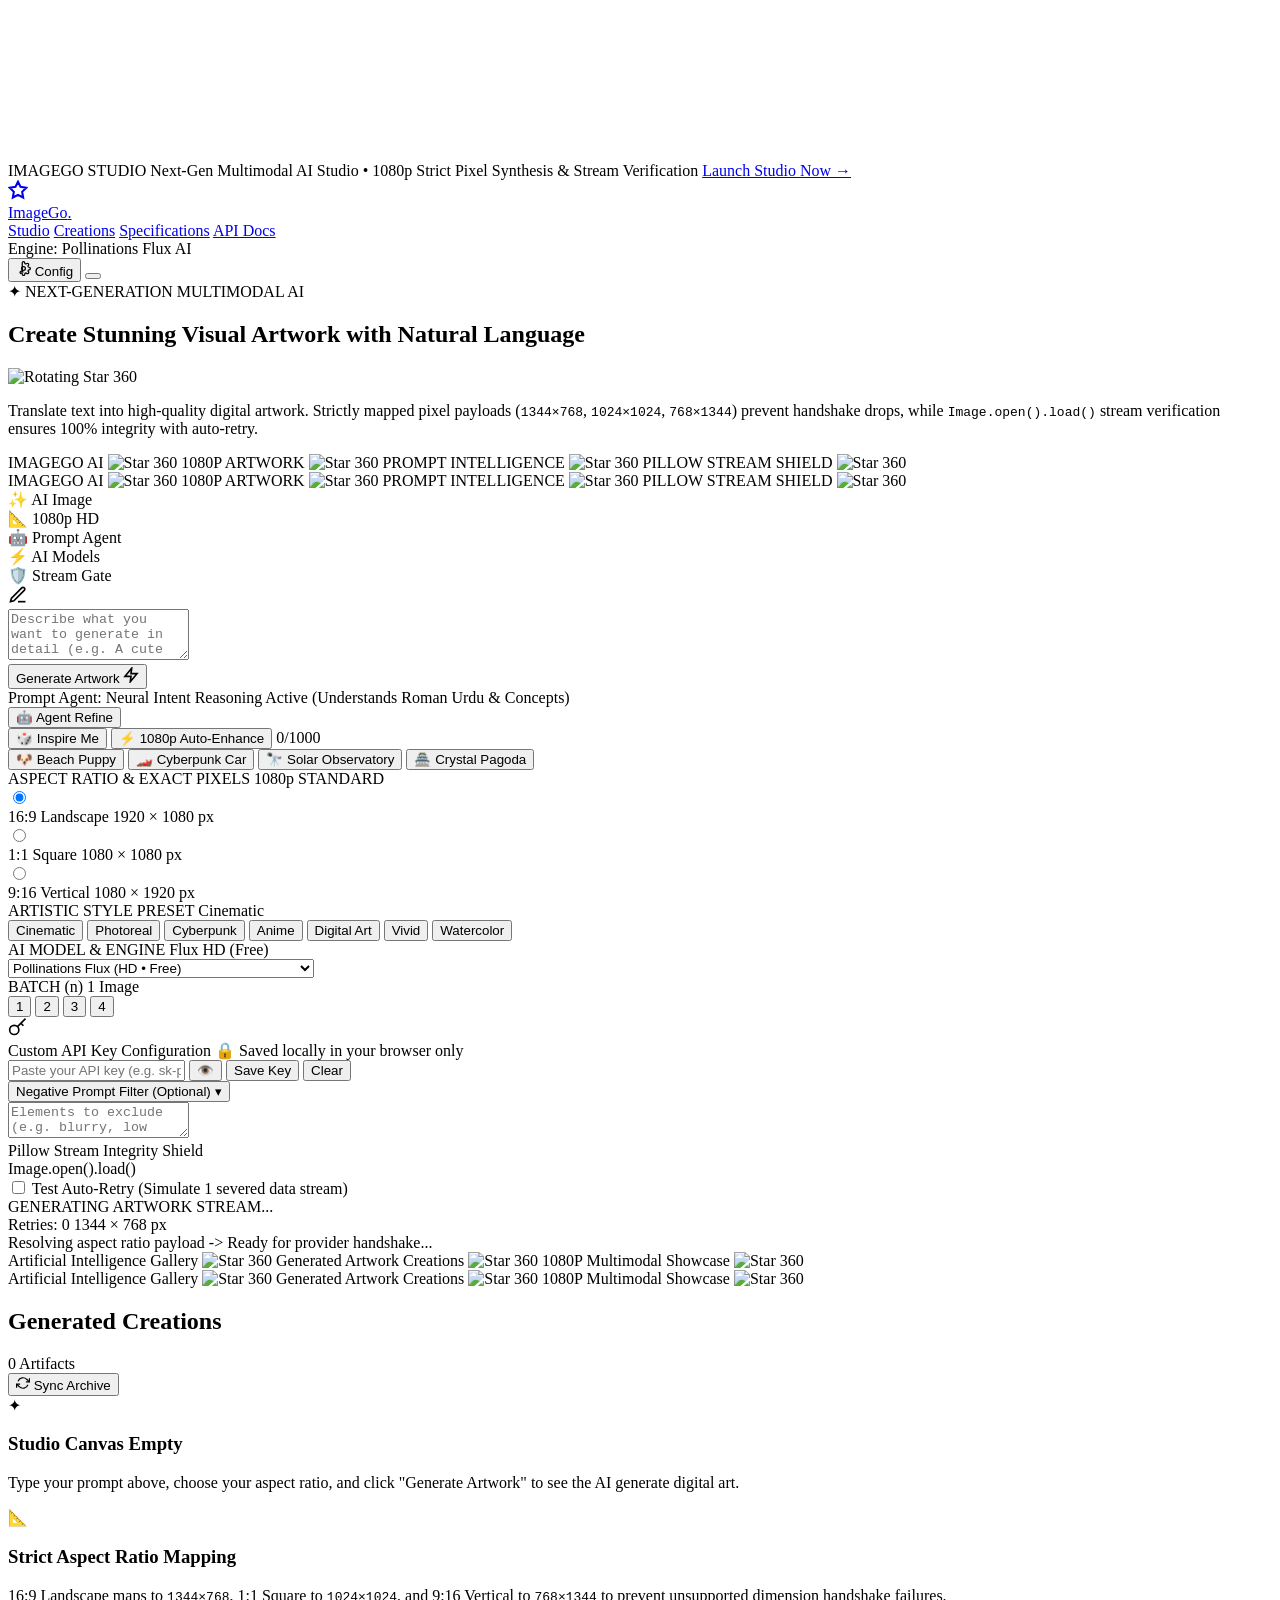
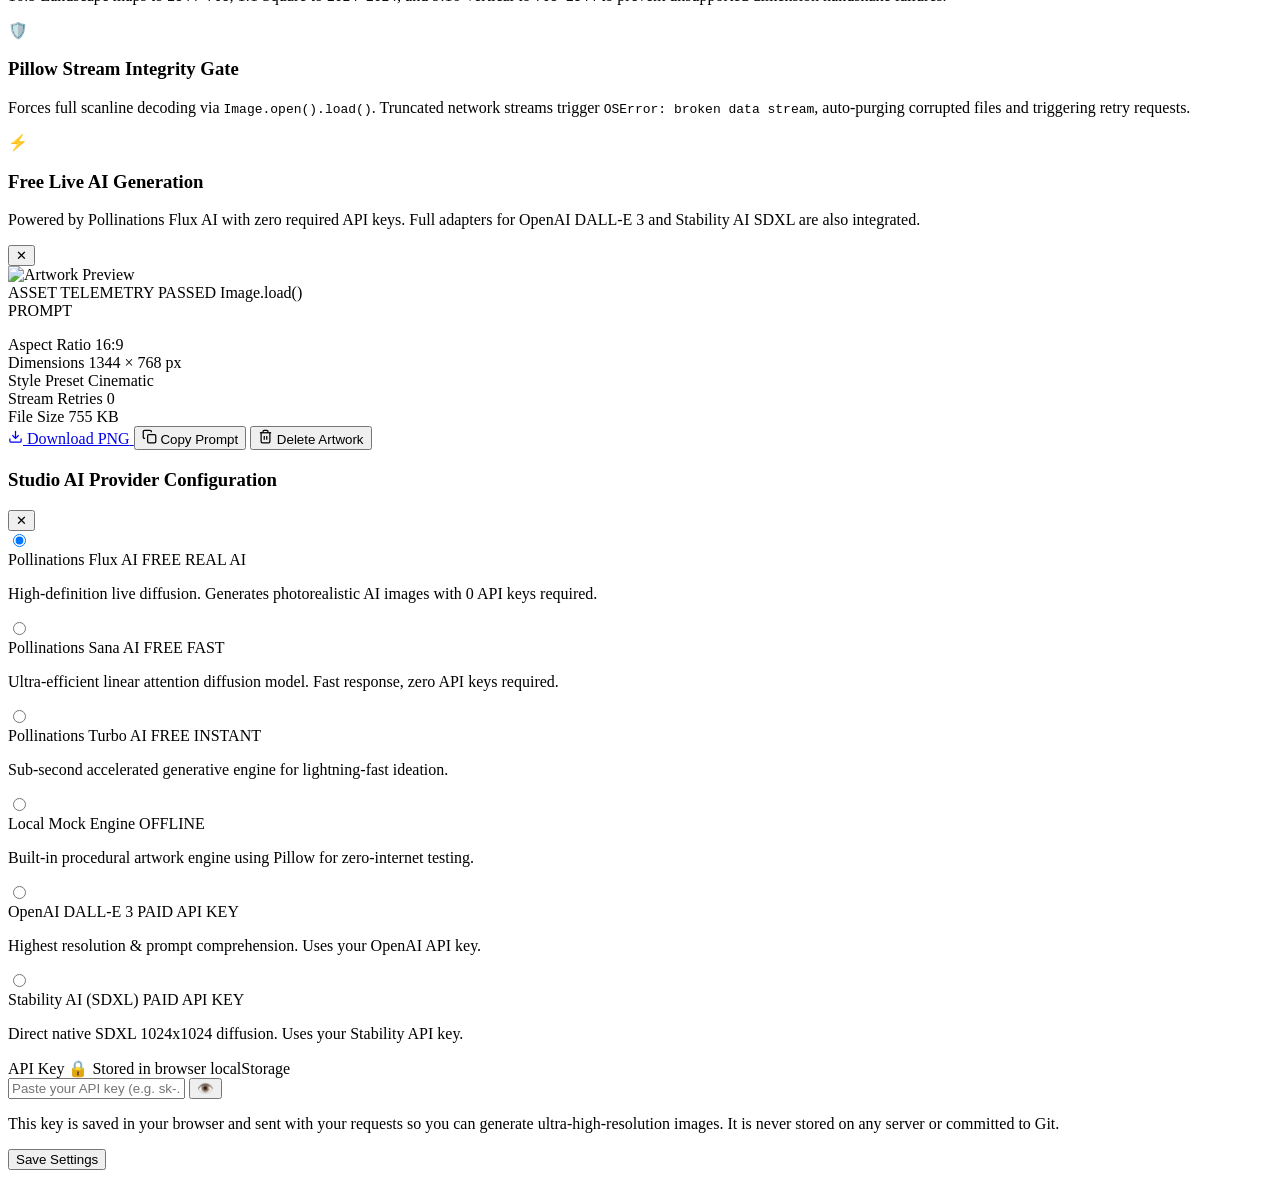
==== commit d1c11a98: "fix(ui): make navbar fully responsive with mobile hamburger menu and fix viewport overflow" ====
--- a/app/static/index.html
+++ b/app/static/index.html
@@ -39,7 +39,7 @@
   </div>
 
   <!-- Sticky Glass Navbar (Imagenerator Style) -->
-  <header class="main-navbar">
+  <header class="main-navbar" id="mainNavbar">
     <div class="nav-container">
       <a href="/" class="brand-logo">
         <div class="logo-icon-wrap">
@@ -52,8 +52,8 @@
         <span class="brand-name">ImageGo<span class="brand-dot">.</span></span>
       </a>
 
-      <!-- Center Nav Links -->
-      <nav class="nav-links-menu">
+      <!-- Center Nav Links (Desktop Menu & Mobile Drawer) -->
+      <nav class="nav-links-menu" id="navLinksMenu" aria-label="Primary Navigation">
         <a href="#studio-section" class="nav-link active">Studio</a>
         <a href="#gallery-section" class="nav-link">Creations</a>
         <a href="#specs-section" class="nav-link">Specifications</a>
@@ -62,12 +62,12 @@
 
       <!-- Right Nav Status & Actions -->
       <div class="nav-right-actions">
-        <div class="engine-status-pill">
+        <div class="engine-status-pill" id="navEnginePill" title="Active AI Engine">
           <span class="live-dot"></span>
           <span class="engine-label">Engine:</span>
           <span class="engine-val" id="navEngineName">Pollinations Flux AI</span>
         </div>
-        <button class="nav-config-btn" id="openSettingsBtn" title="Settings">
+        <button class="nav-config-btn" id="openSettingsBtn" title="Settings & API Keys">
           <svg width="15" height="15" viewBox="0 0 24 24" fill="none" stroke="currentColor" stroke-width="2">
             <circle cx="12" cy="12" r="3"></circle>
             <path
@@ -75,6 +75,13 @@
             </path>
           </svg>
           <span>Config</span>
+        </button>
+
+        <!-- Mobile Hamburger Toggle -->
+        <button class="nav-hamburger-btn" id="navHamburgerBtn" aria-label="Toggle Navigation Menu" aria-expanded="false" aria-controls="navLinksMenu">
+          <span class="hamburger-bar"></span>
+          <span class="hamburger-bar"></span>
+          <span class="hamburger-bar"></span>
         </button>
       </div>
     </div>
